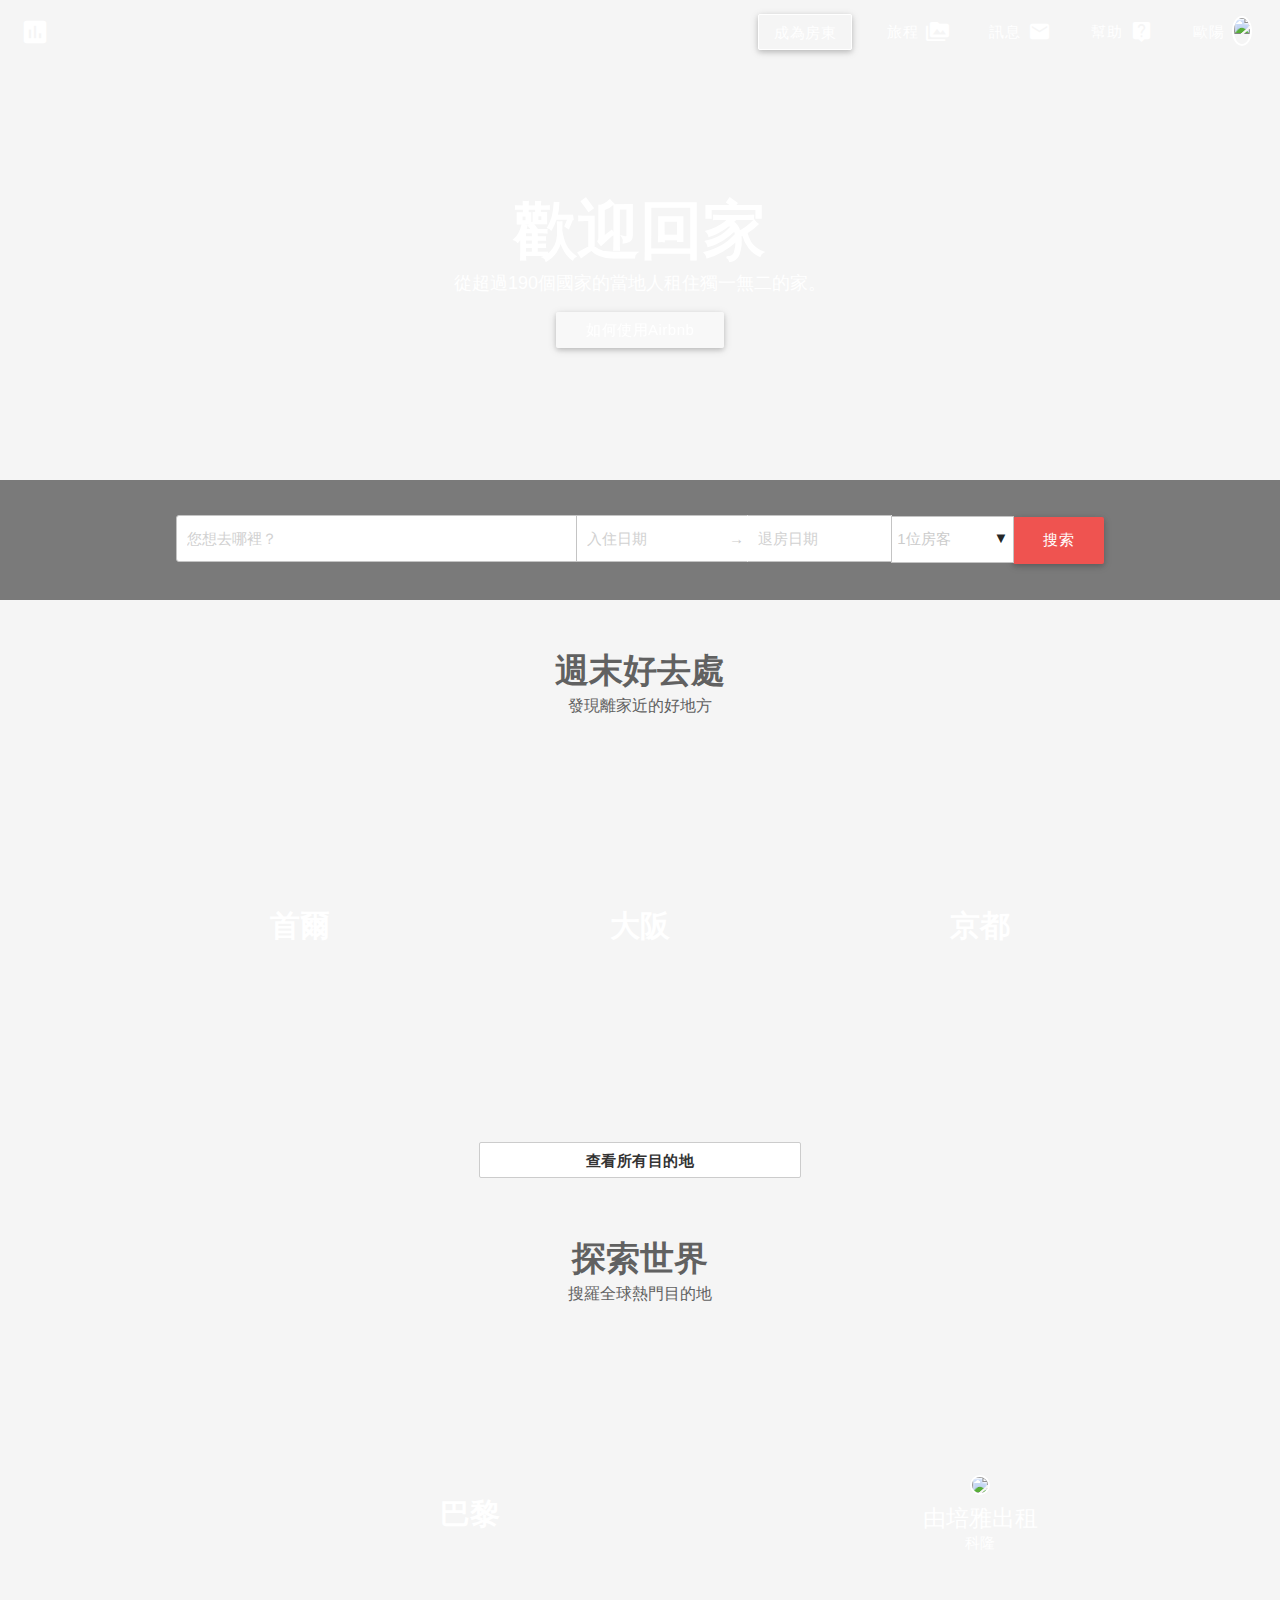
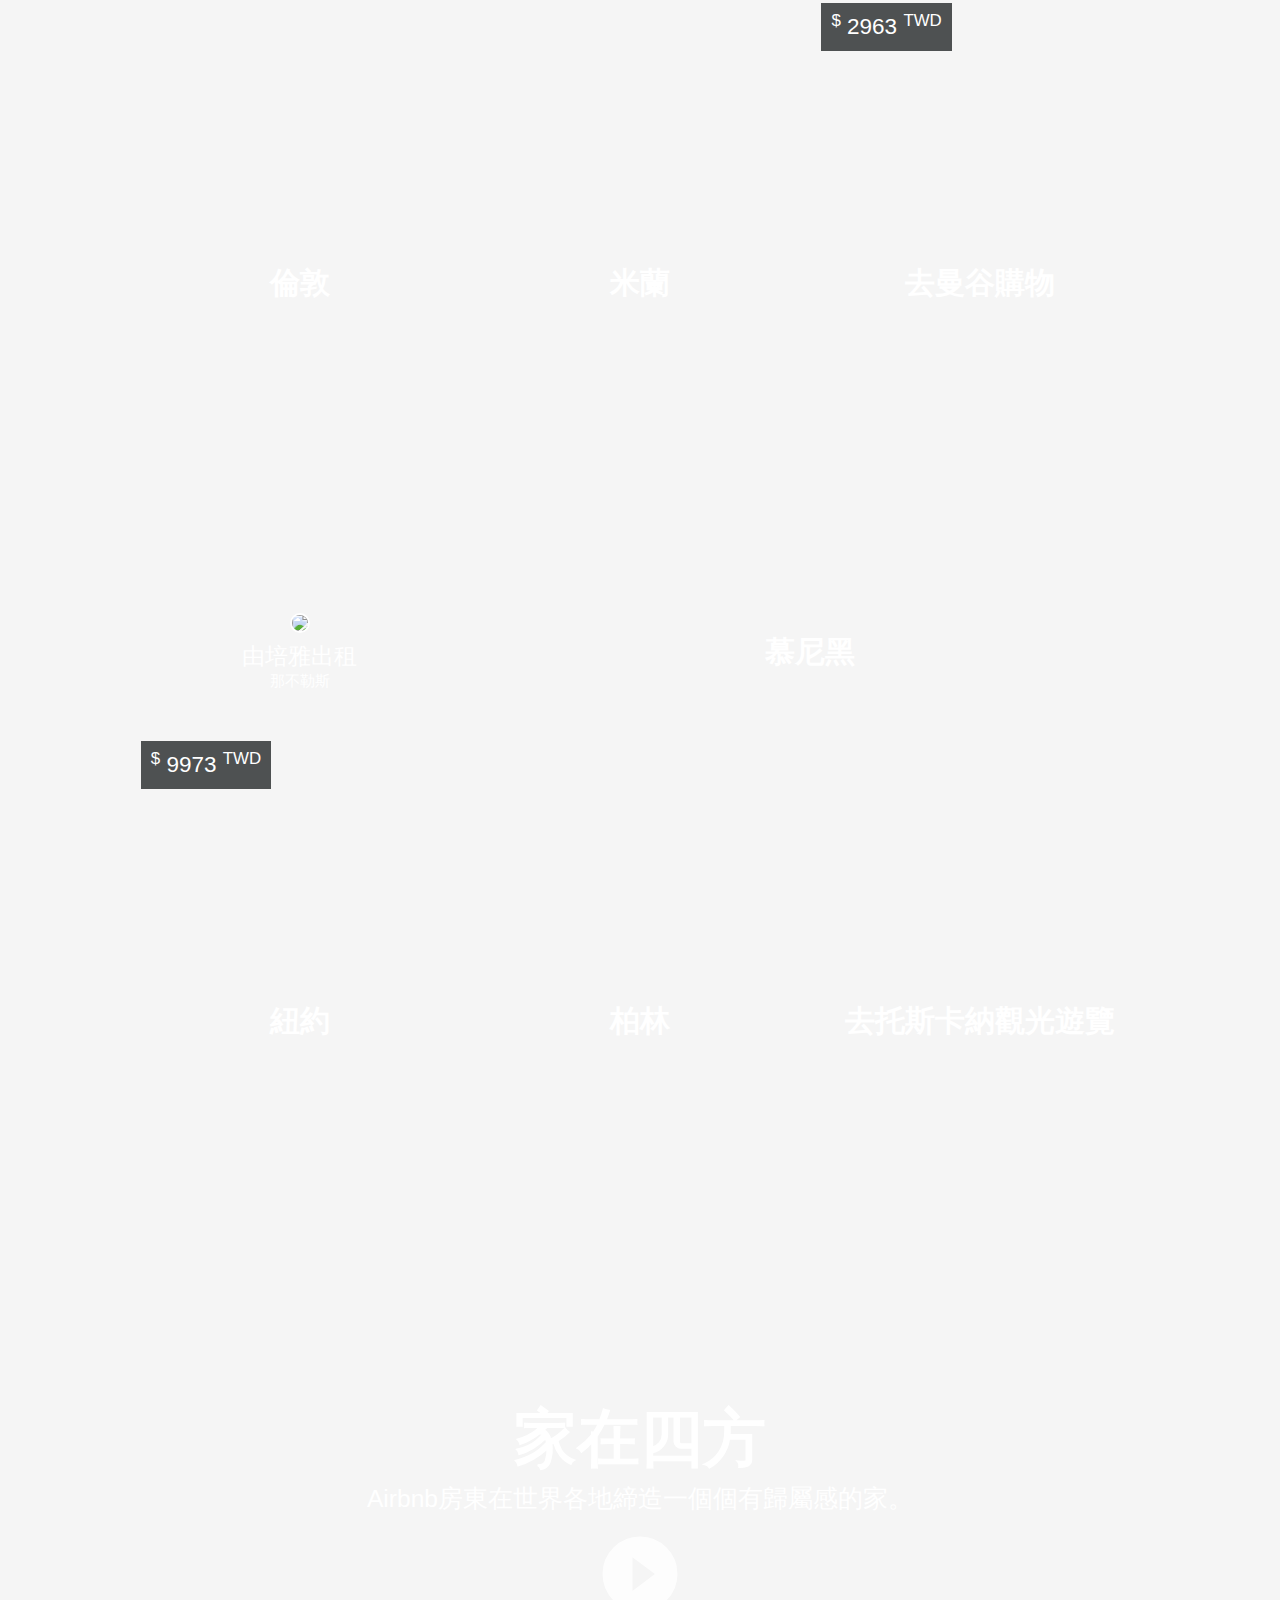
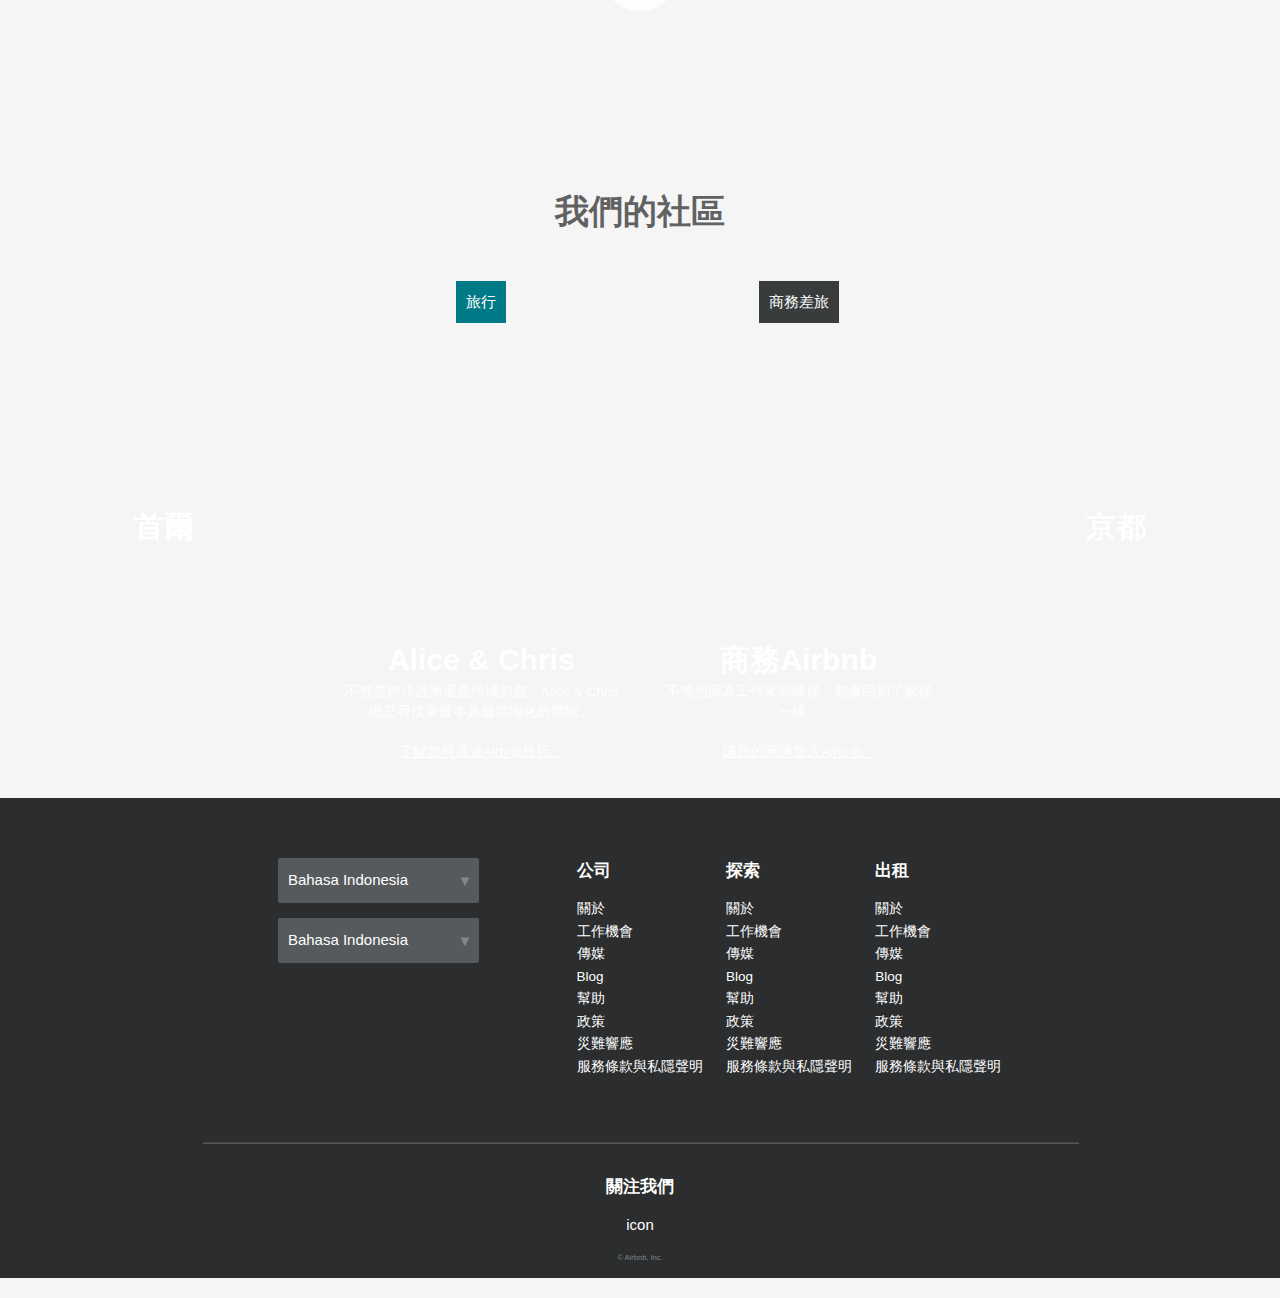
==== practice/index.html @ 6e2ffe18 "put files" ====
<!DOCTYPE html>
  <html>
    <head>
      <!--Import Google Icon Font-->
      <link href="http://fonts.googleapis.com/icon?family=Material+Icons" rel="stylesheet">
      <!--Import materialize.css-->
      <link type="text/css" rel="stylesheet" href="css/materialize.min.css"  media="screen,projection"/>
      <link type="text/css" rel="stylesheet" href="css/maystyle.css"  media="screen,projection"/>

      <!--Let browser know website is optimized for mobile-->
      <meta name="viewport" content="width=device-width, initial-scale=1.0"/>
    </head>

    <body>
      <!--Import jQuery before materialize.js-->
      <script type="text/javascript" src="https://code.jquery.com/jquery-2.1.1.min.js"></script>
      <script type="text/javascript" src="js/materialize.min.js"></script>

      <!--main area-->
      <div style="height: 600px; overflow: hidden;position:relative">
        <div style="width: 100%; position: absolute; top:0px; z-index: -1; overflow:hidden;">
          <video autoplay="autoplay" loop="loop" style="z-index: -1; height: 100%;"><source src="https://a0.muscache.com/airbnb/static/SanFrancisco-P1-1.mp4" type="video/mp4"></video>
        </div>

        <!--header-->
        <nav class="z-depth-0" style="background-color: transparent;">
          <div class="nav-wrapper">
            <!-- <a href="#" class="brand-logo"><i class="medium material-icons">insert_chart</i></a> -->
            <a href="#" class="brand-logo" style="left: 20px;"><i class="material-icons">insert_chart</i></a>
            <ul id="nav-mobile" class="right hide-on-med-and-down">
              <!-- <li><a class="btn" style="background-color: transparent; border: 1px; border-style: solid; padding: 0px 15px;">成為房東</a></li> -->
              <li><a class="btn navtranbtn">成為房東</a></li>
              <!-- <li><a class="btn" style="background-color: transparent;box-shadow: none; padding: 0px 5px; margin: 0px 5px;"><i class="material-icons right" style="font-size: 1.5rem; line-height: inherit; margin-left: 8px;">perm_media</i>旅程</a></li> -->
              <li><a class="btn navbtn"><i class="material-icons right iclass">perm_media</i>旅程</a></li>
              <li><a class="btn navbtn"><i class="material-icons right iclass">email</i>訊息</a></li>
              <li><a class="btn navbtn"><i class="material-icons right iclass">live_help</i>幫助</a></li>
              <li><a class="btn navbtn"><img class="right circle responsive-img" style="height:30px; margin: 2px 8px; border:2px solid #fff;" src="https://scontent-tpe1-1.xx.fbcdn.net/hprofile-xfp1/v/t1.0-1/p50x50/12510361_10208275653839660_6943780731868350069_n.jpg?oh=742434adcc610801d667b6163f7fa196&oe=57BDEA77">歐陽</a></li>

             <!--  <li><a class="btn" style="background-color: transparent;box-shadow: none; padding: 0px 5px; margin: 0px 5px;"><i class="material-icons right" style="font-size: 1.5rem; line-height: inherit; margin-left: 8px;">email</i>訊息</a></li>

              <li><a class="btn" style="background-color: transparent;box-shadow: none; padding: 0px 5px; margin: 0px 5px;"><i class="material-icons right" style="font-size: 1.5rem; line-height: inherit; margin-left: 8px;">live_help</i>幫助</a></li>

              <li><a class="btn" style="background-color: transparent;box-shadow: none; padding: 0px 5px; margin: 0px 10px;"><i class="material-icons right" style="font-size: 1.5rem; line-height: inherit; margin-left: 8px;">perm_media</i>培雅</a></li> -->

            </ul>
          </div>
        </nav>

        <div style="margin: 132px 0px;">
          <div class="white-text center-align">
              <div><h1 style="font-weight: bolder;">歡迎回家</h1></div>
              <div style="margin: -20px 0 0 0;"><span style="font-size: 1.2rem;">從超過190個國家的當地人租住獨一無二的家。</span></div>
              <div style="margin-top: 15px;"><a class="waves-effect waves-light btn actionbtn" style="text-transform: none;">如何使用Airbnb</a></div>
          </div>
        </div>

        <div style="background:rgba(0,0,0,0.5);">
          <div class="center-align" style="padding: 35px 80px;">
            <input type="text" placeholder="您想去哪裡？" style="display: inline; width: 380px; background-color: #fff; padding: 0px 10px; border-top-left-radius: 3px; border-bottom-left-radius: 3px; border: 1px solid #c4c4c4; margin: 0px;"></input>

            <input type="text" placeholder="入住日期" style="display: inline; width: 123px; background-color: #fff; margin: 0px 0px 0px -6px; border: 1px solid #c4c4c4; padding: 0px 10px;"></input>
            <div class="roomdate" style="display: inline-block;background-color: #fff; margin: 0px -6px; border-top: 1px solid #c4c4c4; border-bottom: 1px solid #c4c4c4; padding: 0px 10px;"></div>
            <input type="text" placeholder="退房日期" style="display: inline; width: 123px; background-color: #fff;margin: 0px 0px 0px -5px; border: 1px solid ; border-color: #c4c4c4 #fff; padding: 0px 10px;"></input>

            <!-- <label>Browser Select</label> -->
            <div class="selectbefore">
              <select class="selectstyle" style="display: inline-block; margin: 0px 0px 0px -5px; color: #ccc; width: 123px;">
                <option value="1" disabled selected>1位房客</option>
                <option value="2">2位房客</option>
                <option value="3">3位房客</option>
              </select>
            </div>
            <a class="btn red lighten-1" style="height: 47px; line-height: 46px; margin: 0px 0px 1px -5px;">搜索</a>

          </div>
        </div>
      </div>
      


      <div class="container" style="width: 78%;">
        <!-- Page Content goes here -->

        <div class="row" style="margin: 35px 0;">

          <div class="col s12 center-align grey-text text-darken-2"><h4 style="font-weight: bolder; margin-bottom: 0.3rem;">週末好去處</h4></div>
          <div class="col s12 center-align grey-text text-darken-2" style="font-size: 16px;">發現離家近的好地方</div>

        </div>

        <div class="row">
          <div class="col s4">
            <!-- Promo Content 1 goes here -->
            <a href="#">
              <div class="valign-wrapper" style="background-image: url('https://a0.muscache.com/ic/discover/377?interpolation=lanczos-none&output-format=jpg&output-quality=70&v=33b4f2&downsize=675px:675px'); background-size: cover;background-position: center;  height: 344px;">
                  <span class="valign center-align" style="width: 100%; color: #fff; font-size: 2rem; font-weight: bolder;">首爾</span>
              </div>
            </a>
          </div>

          <div class="col s4">
            <!-- Promo Content 2 goes here -->
            <a href="#">
              <div class="valign-wrapper" style="background-image: url('https://a1.muscache.com/ic/discover/4328?interpolation=lanczos-none&output-format=jpg&output-quality=70&v=7c7ee0&downsize=675px:675px'); background-size: cover;background-position: center;  height: 344px;">
                  <span class="valign center-align" style="width: 100%; color: #fff; font-size: 2rem; font-weight: bolder;">大阪</span>
              </div>
            </a>
          </div>

          <div class="col s4">
            <!-- Promo Content 3 goes here -->
            <a href="#">
              <div class="valign-wrapper" style="background-image: url('https://a0.muscache.com/ic/discover/3962?interpolation=lanczos-none&output-format=jpg&output-quality=70&v=664a8e&downsize=675px:675px'); background-size: cover;background-position: center;  height: 344px;">
                  <span class="valign center-align" style="width: 100%; color: #fff; font-size: 2rem; font-weight: bolder;">京都</span>
              </div>
            </a>
          </div>
        </div>

        <div class="row" style="margin: 45px 0;">
          <div class="col s12 center-align">
            <a class="btn" style="background-color: #fff; border: 1px solid #ccc;
            color: #333; font-weight: bold; box-shadow: none; width: 33%;">查看所有目的地</a>
          </div>
        </div>

        <div class="row" style="margin: 35px 0;">
          <div class="col s12 center-align grey-text text-darken-2"><h4 style="font-weight: bolder; margin-bottom: 0.3rem;">探索世界</h4></div>
          <div class="col s12 center-align grey-text text-darken-2" style="font-size: 16px;">搜羅全球熱門目的地</div>
        </div>

        <div class="row">

          <div class="col s8">
            <a href="#">
              <div class="valign-wrapper" style="background-image: url('https://a0.muscache.com/ic/discover/397?interpolation=lanczos-none&output-format=jpg&output-quality=70&v=33b4f2&downsize=655px:326px'); background-size: cover;background-position: center;  height: 344px;">
                  <span class="valign center-align" style="width: 100%; color: #fff; font-size: 2rem; font-weight: bolder;">巴黎</span>
              </div>
            </a>
          </div>

          <div class="col s4" style="position: relative;">
            <a href="#">
              <div class="valign-wrapper" style="background-image: url('https://a2.muscache.com/im/pictures/45344186/0c74c9b7_original.jpg?aki_policy=x_medium'); background-size: cover;background-position: center; height: 344px;">
                <div class="valign center-align" style="width: 100%;">
                  <div style="display: block;">
                    <img class="circle responsive-img" style="height:55px; border:2px solid #fff;" src="https://scontent-tpe1-1.xx.fbcdn.net/hprofile-xal1/v/t1.0-1/p100x100/1009913_1105522066126681_7200599619779644690_n.jpg?oh=382193d141c26fd03b210198ed80c197&oe=5784818E">
                  </div>
                  <div><span style="color: #fff; font-size: 1.5rem;">由培雅出租</span></div>
                  <div style="color: #fff; margin: -3px;">科隆</div>
                </div>
              </div>

              <div class="left" style="position: absolute;bottom: 10%;color: #fff; background-color: rgba(60,63,64,0.9); padding: 7px 10px; font-size: 1.5rem;">
                <sup>$</sup>
                <span>2963</span>
                <sup>TWD</sup>
              </div>
            </a>
          </div>

        </div>

        <div class="row" style="margin-top: 25px;">
          <div class="col s4">
            <!-- Promo Content 1 goes here -->
            <a href="#">
              <div class="valign-wrapper" style="background-image: url('https://a0.muscache.com/ic/discover/41?interpolation=lanczos-none&output-format=jpg&output-quality=70&v=33b4f2&downsize=326px:326px'); background-size: cover;background-position: center; height: 344px;">
                  <span class="valign center-align" style="width: 100%; color: #fff; font-size: 2rem; font-weight: bolder;">倫敦</span>
              </div>
            </a>
          </div>

          <div class="col s4">
            <!-- Promo Content 2 goes here -->
            <a href="#">
              <div class="valign-wrapper" style="background-image: url('https://a0.muscache.com/ic/discover/57?interpolation=lanczos-none&output-format=jpg&output-quality=70&v=33b4f2&downsize=326px:326px'); background-size: cover;background-position: center; height: 344px;">
                  <span class="valign center-align" style="width: 100%; color: #fff; font-size: 2rem; font-weight: bolder;">米蘭</span>
              </div>
            </a>
          </div>

          <div class="col s4">
            <!-- Promo Content 3 goes here -->
            <a href="#">
              <div class="valign-wrapper" style="background-image: url('https://a0.muscache.com/ic/pictures/discovery/attribute_photos/shopping_1x1.jpg?interpolation=lanczos-none&output-format=jpg&output-quality=70&size=large_cover&downsize=326px:326px&v=6'); background-size: cover;background-position: center; height: 344px;">
                  <span class="valign center-align" style="width: 100%; color: #fff; font-size: 2rem; font-weight: bolder;">去曼谷購物</span>
              </div>
            </a>
          </div>
        </div>

        <div class="row" style="margin-top: 25px;">

          <div class="col s4" style="position: relative;">
            <a href="#">
              <div class="valign-wrapper" style="background-image: url('https://a1.muscache.com/im/pictures/32768056/94679924_original.jpg?aki_policy=x_medium'); background-size: cover;background-position: center; height: 344px;">
                <div class="valign center-align" style="width: 100%;">
                  <div style="display: block;">
                    <img class="circle responsive-img" style="height:55px; border:2px solid #fff;" src="https://scontent-tpe1-1.xx.fbcdn.net/hprofile-xal1/v/t1.0-1/p100x100/1009913_1105522066126681_7200599619779644690_n.jpg?oh=382193d141c26fd03b210198ed80c197&oe=5784818E">
                  </div>
                  <div><span style="color: #fff; font-size: 1.5rem;">由培雅出租</span></div>
                  <div style="color: #fff; margin: -3px;">那不勒斯</div>
                </div>
              </div>

              <div class="left" style="position: absolute;bottom: 10%;color: #fff; background-color: rgba(60,63,64,0.9); padding: 7px 10px; font-size: 1.5rem;">
                <sup>$</sup>
                <span>9973</span>
                <sup>TWD</sup>
              </div>
            </a>
          </div>

          <div class="col s8">
            <a href="#">
              <div class="valign-wrapper" style="background-image: url('https://a0.muscache.com/ic/discover/55?interpolation=lanczos-none&output-format=jpg&output-quality=70&v=33b4f2&downsize=655px:326px'); background-size: cover;background-position: center;  height: 344px;">
                  <span class="valign center-align" style="width: 100%; color: #fff; font-size: 2rem; font-weight: bolder;">慕尼黑</span>
              </div>
            </a>
          </div>

        </div>

         <div class="row" style="margin-top: 25px;">
          <div class="col s4">
            <!-- Promo Content 1 goes here -->
            <a href="#">
              <div class="valign-wrapper" style="background-image: url('https://a0.muscache.com/ic/discover/41?interpolation=lanczos-none&output-format=jpg&output-quality=70&v=33b4f2&downsize=326px:326px'); background-size: cover;background-position: center; height: 344px;">
                  <span class="valign center-align" style="width: 100%; color: #fff; font-size: 2rem; font-weight: bolder;">紐約</span>
              </div>
            </a>
          </div>

          <div class="col s4">
            <!-- Promo Content 2 goes here -->
            <a href="#">
              <div class="valign-wrapper" style="background-image: url('https://a0.muscache.com/ic/discover/57?interpolation=lanczos-none&output-format=jpg&output-quality=70&v=33b4f2&downsize=326px:326px'); background-size: cover;background-position: center; height: 344px;">
                  <span class="valign center-align" style="width: 100%; color: #fff; font-size: 2rem; font-weight: bolder;">柏林</span>
              </div>
            </a>
          </div>

          <div class="col s4">
            <!-- Promo Content 3 goes here -->
            <a href="#">
              <div class="valign-wrapper" style="background-image: url('https://a0.muscache.com/ic/pictures/discovery/attribute_photos/shopping_1x1.jpg?interpolation=lanczos-none&output-format=jpg&output-quality=70&size=large_cover&downsize=326px:326px&v=6'); background-size: cover;background-position: center; height: 344px;">
                  <span class="valign center-align" style="width: 100%; color: #fff; font-size: 2rem; font-weight: bolder;">去托斯卡納觀⁠光⁠遊⁠覽</span>
              </div>
            </a>
          </div>
        </div>
      </div>

      <div class="row" style="margin-top: 60px;">
        <div class="col s12" style="background-image: url('https://a1.muscache.com/airbnb/static/homepages/belong-vid-9388056fc94bfd956cb956e5c983eac7.jpg'); background-size: cover;background-position: center;">
          <div>
            <div class="white-text center-align" style="padding: 120px 0;">
              <div><h1 style="font-weight: bolder;">家在四方</h1></div>
              <div><h5 style="line-height: 1px">Airbnb房東在世界各地締造一個個有歸屬感的家。</h5></div>
              <div style="margin-top: 30px;"><a href="#" style="color: rgba(100%, 1000%, 100%, 0.8);"><i class="material-icons large">play_circle_filled</i></a></div>
          </div>

          </div>
        </div>
      </div>

      <div class="row" style="margin: 30px 5px 25px 5px; ">
        <div class="col s12 center-align grey-text text-darken-2"><h4 style="font-weight: bolder; margin-bottom: 50px;">我們的社區</h4></div>

        <div class="col s3">
            <!-- Promo Content 1 goes here -->
            <a href="#">
              <div class="valign-wrapper" style="background-image: url('https://a0.muscache.com/ic/discover/377?interpolation=lanczos-none&output-format=jpg&output-quality=70&v=33b4f2&downsize=675px:675px'); background-size: cover;background-position: center;  height: 492px;">
                  <span class="valign center-align" style="width: 100%; color: #fff; font-size: 2rem; font-weight: bolder;">首爾</span>
              </div>
            </a>
          </div>

          <div class="col s3">
            <!-- Promo Content 2 goes here -->
            <a href="#">
              <div style="background-image: url('https://a1.muscache.com/airbnb/static/homepages/traveling-c539b85ba9aad5ff9179b0b29d2bbee0.jpg'); background-size: cover;background-position: center;  height: 492px; position: relative;">
                <div class="center-align">
                  <div style="display: inline-block; background-color: #007a87; color: #fff; padding: 10px;">旅行</div>
                </div>
                <div style="vertical-align: bottom; position: absolute; bottom: 0px; width: 100%; padding: 10px;">
                  <span class="center-align" style=" color: #fff; font-size: 2rem; display: block; font-weight: bold;">Alice & Chris</span>
                  <span class="center-align" style=" color: #fff; display: block; font-size: 0.9rem;">不管是跨洋過海還是跨城郊遊，Alice & Chris總是尋找著最本真最當地化的體驗。
                  <br>
                  <br>
                  <u>了解如何通過Airbnb旅行。 </u></span>
                </div>
              </div>
            </a>
          </div>

          <div class="col s3">
            <!-- Promo Content 3 goes here -->
            <a href="#">
               <div style="background-image: url('https://a1.muscache.com/airbnb/static/homepages/business-56c80d9222a2e084253f33e893f8bd32.jpg'); background-size: cover;background-position: center;  height: 492px; position: relative;">
                <div class="center-align">
                  <div style="display: inline-block; background-color: #393c3d; color: #fff; padding: 10px;">商務差旅</div>
                </div>
                <div style="vertical-align: bottom; position: absolute; bottom: 0px; width: 100%; padding: 10px;">
                  <span class="center-align" style=" color: #fff; font-size: 2rem; display: block; font-weight: bold;">商務Airbnb</span>
                  <span class="center-align" style=" color: #fff; display: block; font-size: 0.9rem;">不管您因為工作來到哪裡，都像回到了家裡一樣。
                  <br>
                  <br>
                  <u>讓您的團隊加入Airbnb。 </u></span>
                </div>
              </div>

            </a>
          </div>

          <div class="col s3">
            <!-- Promo Content 4 goes here -->
            <a href="#">
              <div class="valign-wrapper" style="background-image: url('https://a0.muscache.com/ic/discover/3962?interpolation=lanczos-none&output-format=jpg&output-quality=70&v=664a8e&downsize=675px:675px'); background-size: cover;background-position: center;  height: 492px;">
                  <span class="valign center-align" style="width: 100%; color: #fff; font-size: 2rem; font-weight: bolder;">京都</span>
              </div>
            </a>
          </div>
      </div>

      <div class="footer">
        <div class="container row">

          <div>
            <div class="col s3 offset-s1">
              <div class="row-space drop-arrow">
                <select class="drop-down-menu">
                  <option value="id" disabled selected>Bahasa Indonesia</option>
                  <option value="id">Bahasa Indonesia</option>
                  <option value="id">Bahasa Indonesia</option>
                </select>
              </div>
              
              <div class="drop-arrow">
                <select class="drop-down-menu">
                  <option value="id" disabled selected>Bahasa Indonesia</option>
                  <option value="id">Bahasa Indonesia</option>
                  <option value="id">Bahasa Indonesia</option>
                </select>
              </div>
            </div>

            <div class="col s2 offset-s1">
              <div class="footer-title row-space">
                公司
              </div>
              <div class="footer-content">
                <ul>
                  <li><a href="#" class="footer-link-style">關於</a></li>
                  <li><a href="#" class="footer-link-style">工作機會</a></li>
                  <li><a href="#" class="footer-link-style">傳媒</a></li>
                  <li><a href="#" class="footer-link-style">Blog</a></li>
                  <li><a href="#" class="footer-link-style">幫助</a></li>
                  <li><a href="#" class="footer-link-style">政策</a></li>
                  <li><a href="#" class="footer-link-style">災難響應</a></li>
                  <li><a href="#" class="footer-link-style">服務條款與私隱聲明</a></li>
                </ul>
              </div>
            </div>

            <div class="col s2">
              <div class="footer-title row-space">
                探索
              </div>
              <div class="footer-content">
                <ul>
                  <li><a href="#" class="footer-link-style">關於</a></li>
                  <li><a href="#" class="footer-link-style">工作機會</a></li>
                  <li><a href="#" class="footer-link-style">傳媒</a></li>
                  <li><a href="#" class="footer-link-style">Blog</a></li>
                  <li><a href="#" class="footer-link-style">幫助</a></li>
                  <li><a href="#" class="footer-link-style">政策</a></li>
                  <li><a href="#" class="footer-link-style">災難響應</a></li>
                  <li><a href="#" class="footer-link-style">服務條款與私隱聲明</a></li>
                </ul>
              </div>
            </div>

            <div class="col s2">
              <div class="footer-title row-space">
                出租
              </div>
              <div class="footer-content">
                <ul>
                  <li><a href="#" class="footer-link-style">關於</a></li>
                  <li><a href="#" class="footer-link-style">工作機會</a></li>
                  <li><a href="#" class="footer-link-style">傳媒</a></li>
                  <li><a href="#" class="footer-link-style">Blog</a></li>
                  <li><a href="#" class="footer-link-style">幫助</a></li>
                  <li><a href="#" class="footer-link-style">政策</a></li>
                  <li><a href="#" class="footer-link-style">災難響應</a></li>
                  <li><a href="#" class="footer-link-style">服務條款與私隱聲明</a></li>
                </ul>
              </div>
            </div>
          </div>

          <div class="col s12">
            <hr class="line">
          </div>

          <div>
            <div class="col s12 center-align footer-title row-space">
              關注我們
            </div>
            <div class="col s12 center-align row-space">
              icon
            </div>
            <div class="col s12 center-align copyright row-space">
              © Airbnb, Inc.
            </div>
          </div>
        </div>
      </div>
      

    </body>
  </html>
---- practice/css/maystyle.css ----
body {
	background-color: #f5f5f5;
	font-family: "Hiragino Sans GB","华文细黑","STHeiti","微软雅黑","Microsoft YaHei",SimHei,"Helvetica Neue",Helvetica,Arial,sans-serif !important;
}


/* nav */

.navtranbtn{
	background-color: transparent; border: 1px; border-style: solid; padding: 0px 15px;
}

.navtranbtn:hover{
	background-color: transparent;
	// box-shadow: none;
}

.navbtn{
	background-color: transparent;box-shadow: none; padding: 0px 5px; margin: 0px 6px;
}

.navbtn .iclass{
	font-size: 1.5rem; line-height: inherit; margin-left: 8px;
}

.navbtn:hover{
	background-color: transparent;
	box-shadow:none;
}



/* main */

.actionbtn{
	background: rgba(255, 255, 255, 0.3)
}

.actionbtn:hover{
	background: rgba(0, 0, 0, 0.3)
}

.roomdate::before{
	// font-size: 3rem;
	// line-height: 3rem;
    font-size: 1rem;
	line-height: 3rem;
	content:"→";
	color: #ccc;
}

.inputstyle{
	display: inline-block; background-color: #fff; padding: 0px 10px; border: 1px solid #c4c4c4;
}

.selectstyle{
	background-color: #fff;
	//width: 10%;
	//padding: 0px 10px; border: 1px solid #c4c4c4;
	height: 47px;
	border-radius: 0px;
	-webkit-appearance: none;
}

.selectbefore{
	position: relative;
	display: inline;
}

.selectbefore::before{
	// font-size: 3rem;
	// line-height: 3rem;
	position: absolute;
    font-size: 1rem;
	line-height: 3rem;
	content: "▼";
	//top: 5px;
	right: 10px;
}


/* footer */
.footer{
	background-image: url('https://a0.muscache.com/airbnb/static/footer/background-317dd7c2cb678ddbdb0a983d511cb9a0.png');
	background-color: #2b2d2e;
	padding-top: 60px;
	color: #fff;
}

.drop-down-menu{
	-webkit-appearance: none;
	display: inline-block;
	background-color: #565a5c;
	color: #fff;
	border: 0px;
	padding: 10px;
}

.drop-arrow{
	position: relative;
}

.drop-arrow::before{
	position: absolute;
	font-size: 1rem;
	line-height: 3rem;
	content: "▼";
	vertical-align: bottom;
	right: 0px;
	padding-right: 7px;
	color: #82888a;
}

.row-space{
	margin-bottom: 15px;
}

.footer-title{
	font-weight: bolder;
	font-size: 1.1rem;
}

.footer-content{
	color: #fff;
}

.footer-link-style{
	color: #fff;
	font-size: 0.9rem;
}

.line{
	border-color: rgba(255,255,255,0.2);
	margin: 50px 0px 30px 0px;
	width: 100%;
}

.copyright{
	color: #82888a;
	font-size: 0.5rem;
}
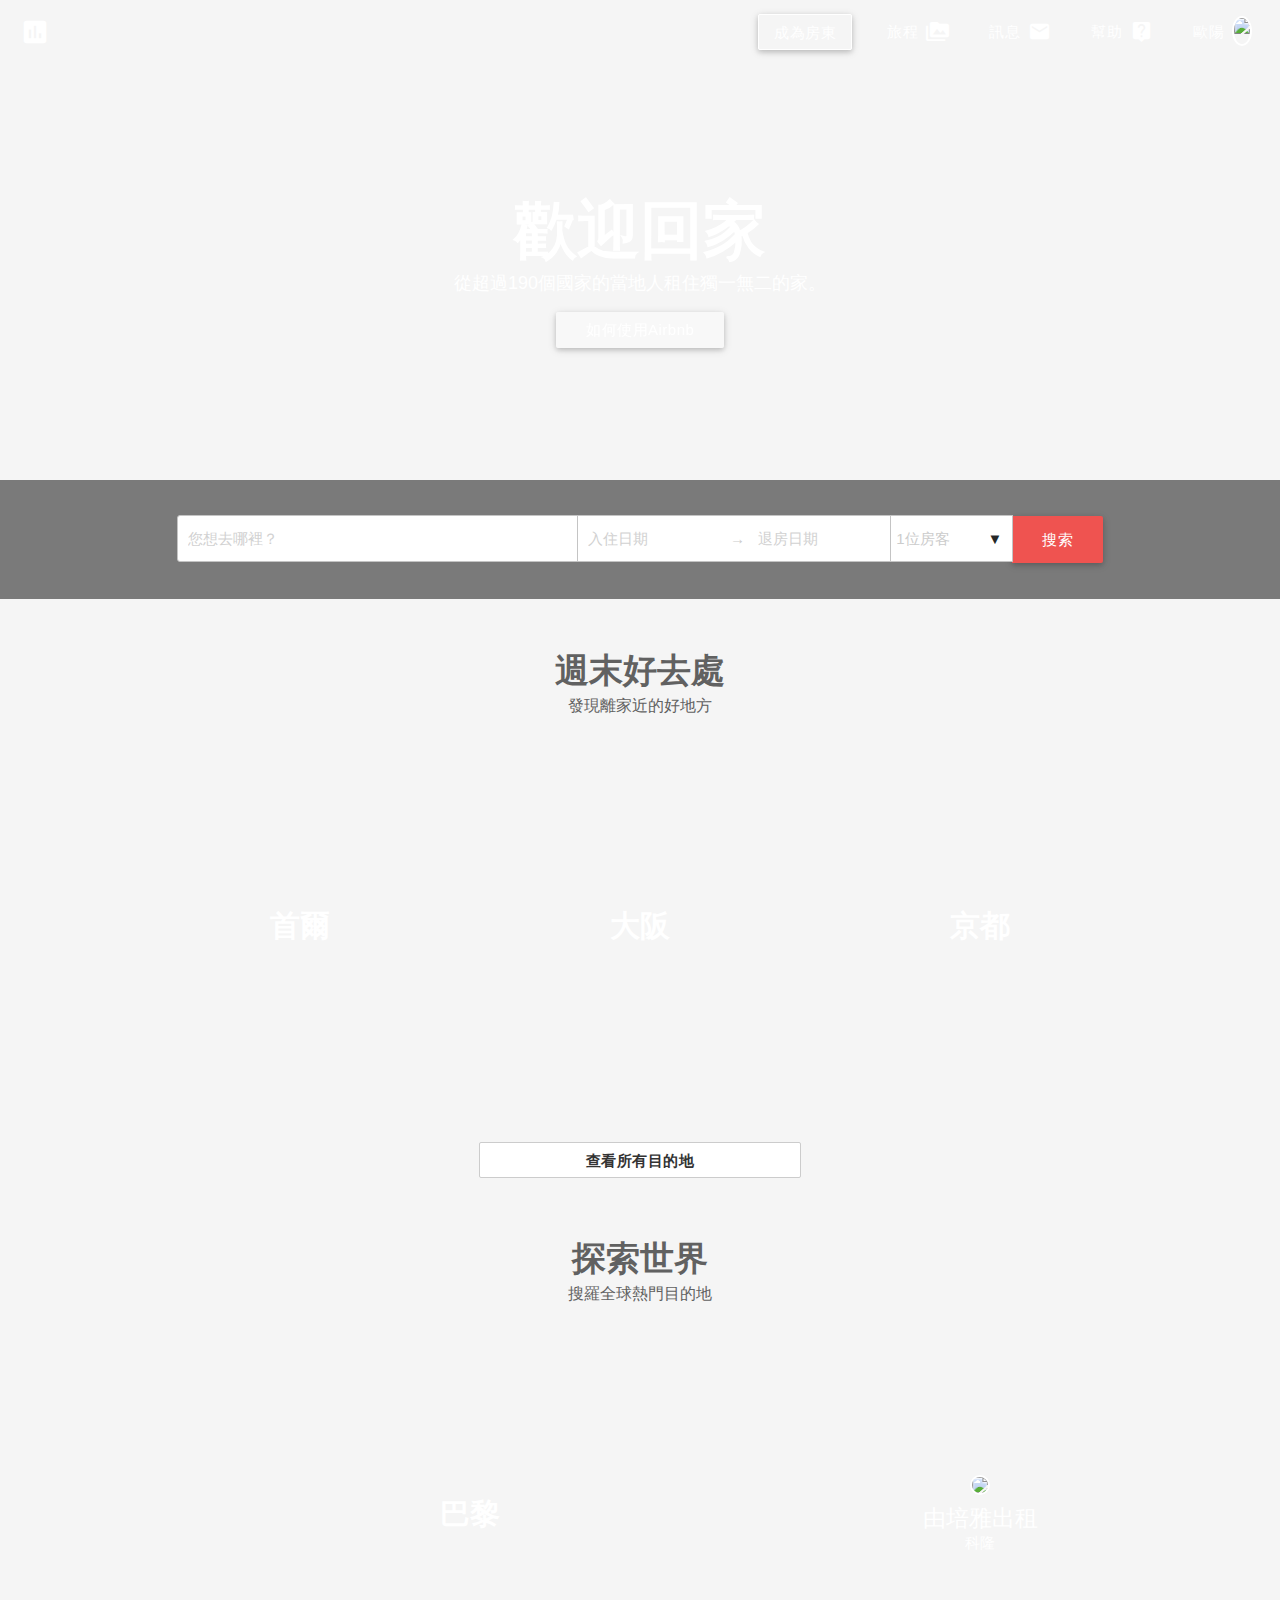
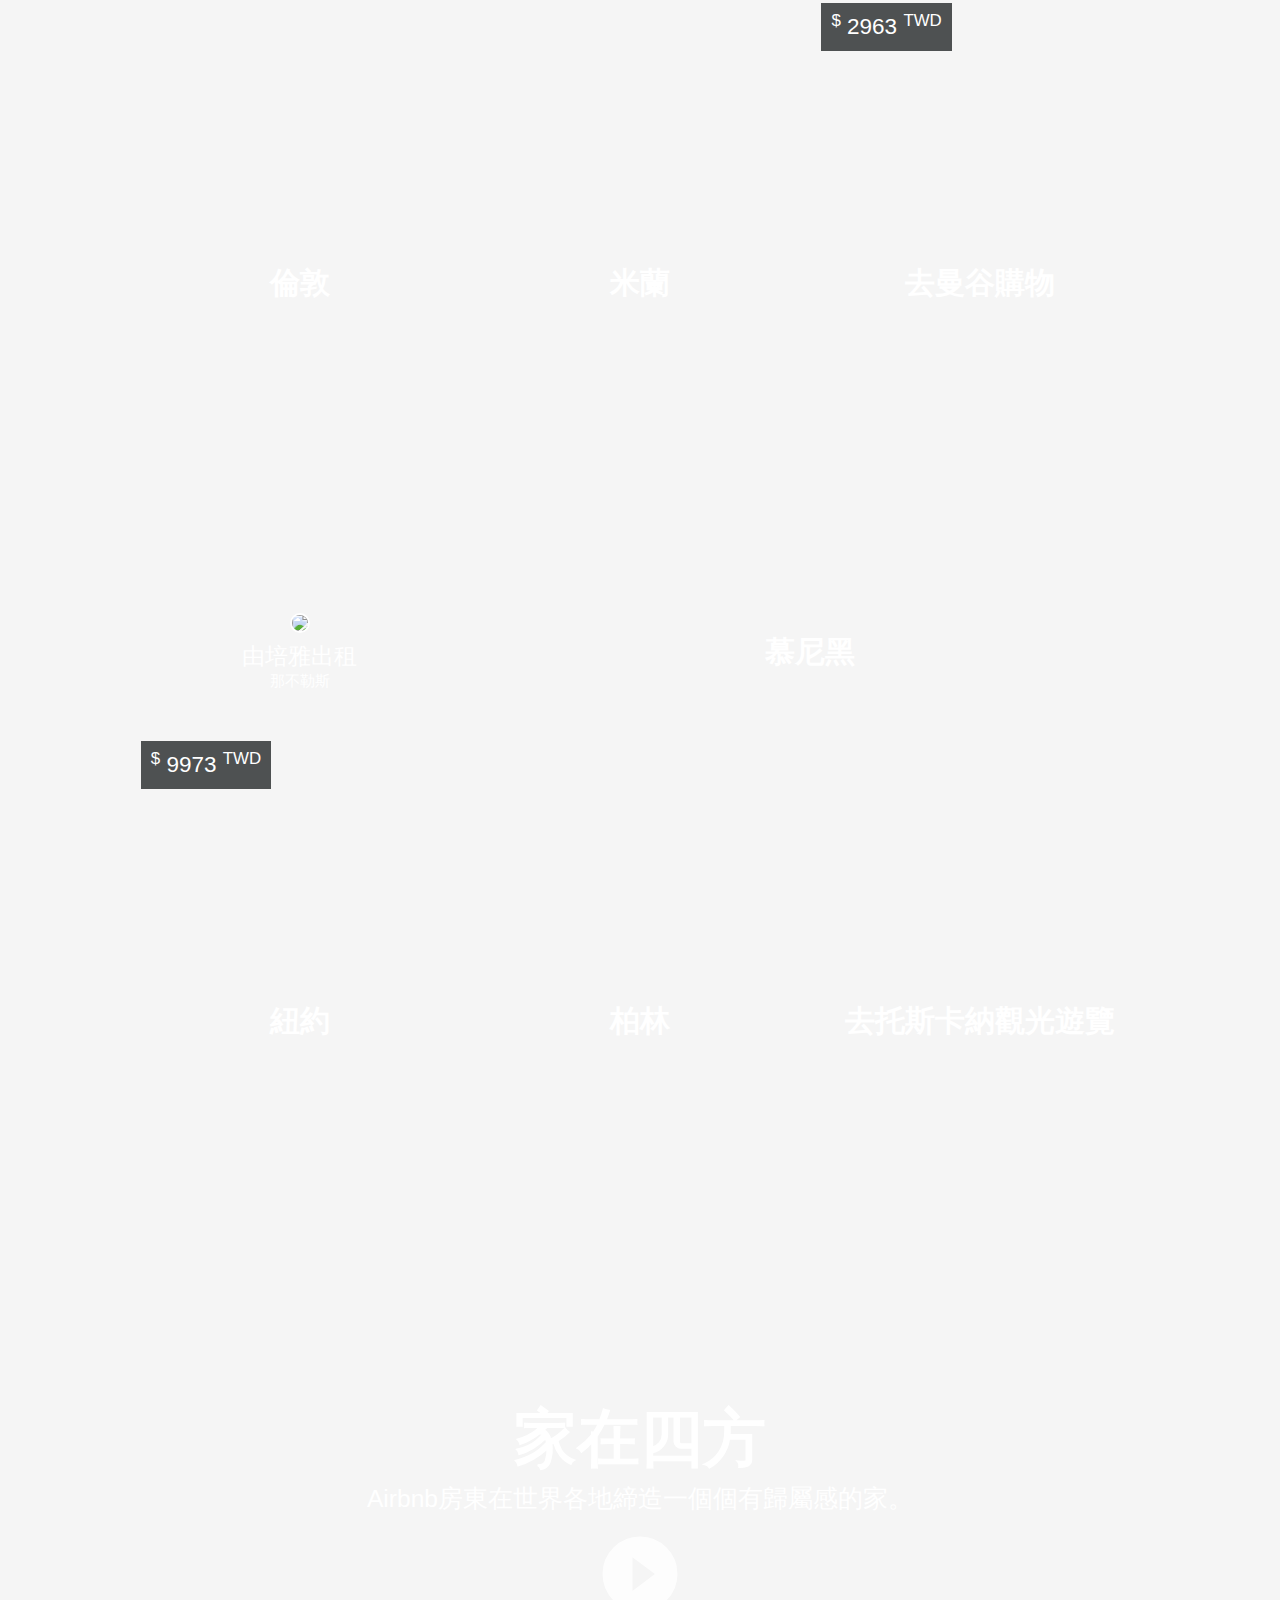
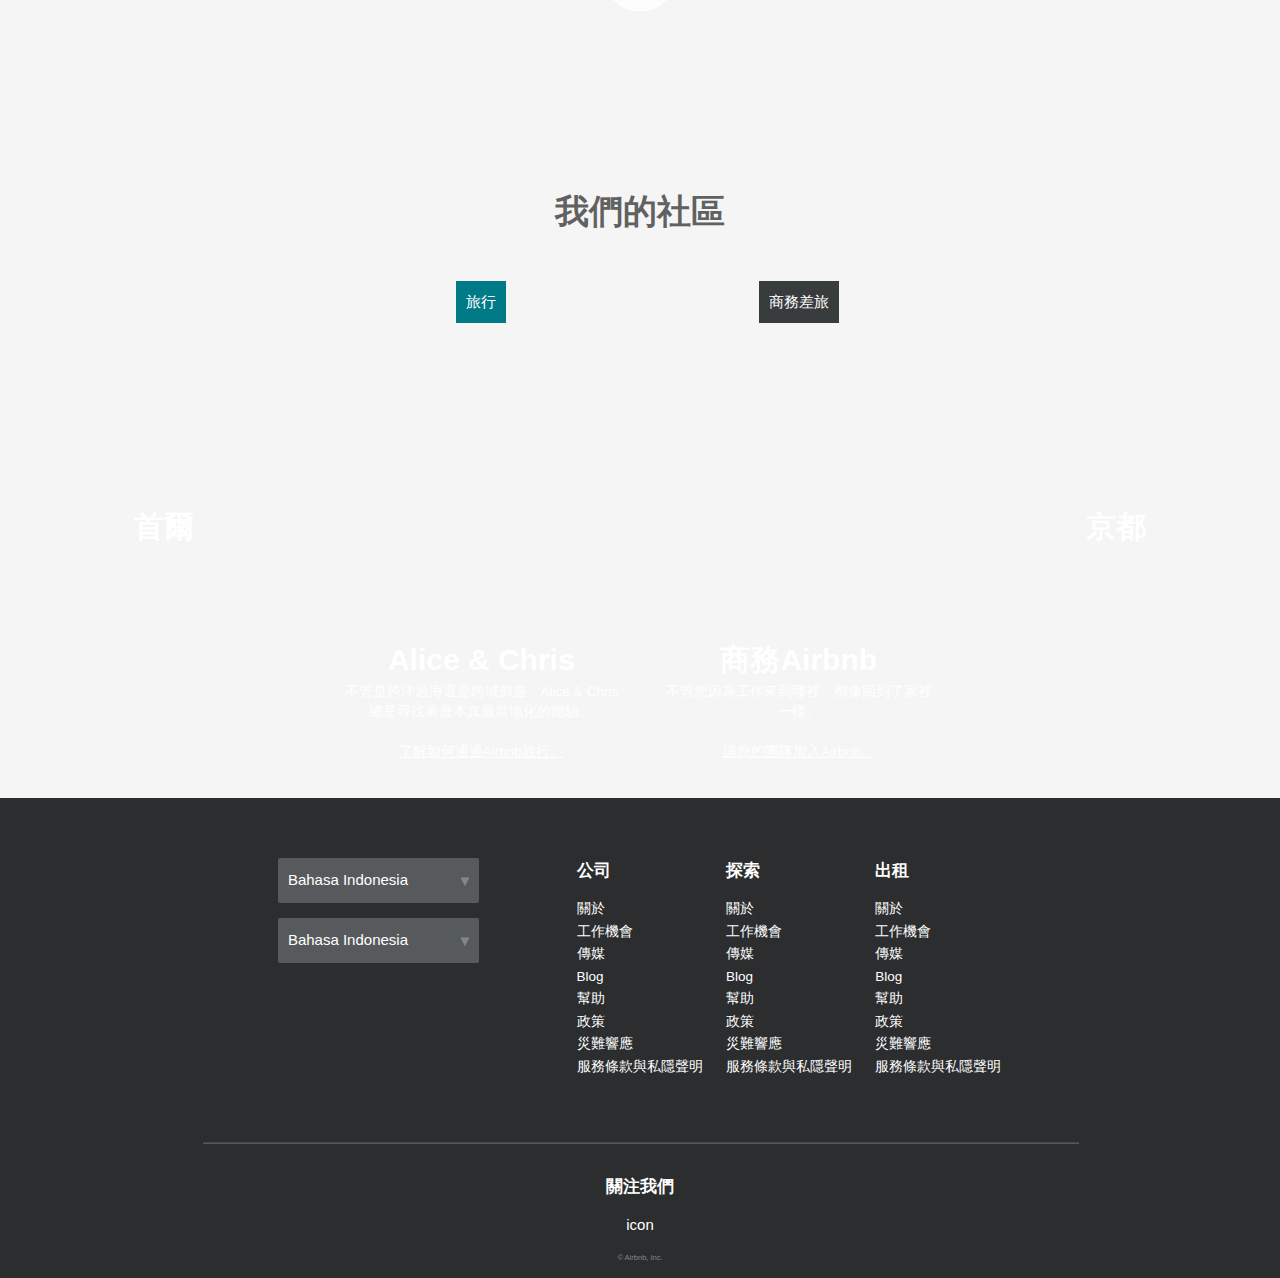
==== commit b2f3248d: "bug fix" ====
--- a/practice/index.html
+++ b/practice/index.html
@@ -9,6 +9,7 @@
 
       <!--Let browser know website is optimized for mobile-->
       <meta name="viewport" content="width=device-width, initial-scale=1.0"/>
+      <meta charset="UTF-8">
     </head>
 
     <body>
@@ -55,22 +56,22 @@
         </div>
 
         <div style="background:rgba(0,0,0,0.5);">
-          <div class="center-align" style="padding: 35px 80px;">
+          <div class="center-align input-container" style="padding: 35px 80px;">
             <input type="text" placeholder="您想去哪裡？" style="display: inline; width: 380px; background-color: #fff; padding: 0px 10px; border-top-left-radius: 3px; border-bottom-left-radius: 3px; border: 1px solid #c4c4c4; margin: 0px;"></input>
 
             <input type="text" placeholder="入住日期" style="display: inline; width: 123px; background-color: #fff; margin: 0px 0px 0px -6px; border: 1px solid #c4c4c4; padding: 0px 10px;"></input>
             <div class="roomdate" style="display: inline-block;background-color: #fff; margin: 0px -6px; border-top: 1px solid #c4c4c4; border-bottom: 1px solid #c4c4c4; padding: 0px 10px;"></div>
-            <input type="text" placeholder="退房日期" style="display: inline; width: 123px; background-color: #fff;margin: 0px 0px 0px -5px; border: 1px solid ; border-color: #c4c4c4 #fff; padding: 0px 10px;"></input>
+            <input type="text" placeholder="退房日期" style="display: inline; width: 123px; background-color: #fff;margin: 0px 0px 0px -5px; border: 1px solid ; border-color: #c4c4c4 #fff; padding: 0px 10px;border-width: 1px 0"></input>
 
             <!-- <label>Browser Select</label> -->
             <div class="selectbefore">
-              <select class="selectstyle" style="display: inline-block; margin: 0px 0px 0px -5px; color: #ccc; width: 123px;">
+              <select class="selectstyle" style="display: inline-block; color: #ccc; ">
                 <option value="1" disabled selected>1位房客</option>
                 <option value="2">2位房客</option>
                 <option value="3">3位房客</option>
               </select>
             </div>
-            <a class="btn red lighten-1" style="height: 47px; line-height: 46px; margin: 0px 0px 1px -5px;">搜索</a>
+            <a class="btn red lighten-1 search-btn">搜索</a>
 
           </div>
         </div>
--- a/practice/css/maystyle.css
+++ b/practice/css/maystyle.css
@@ -56,15 +56,22 @@
 .selectstyle{
 	background-color: #fff;
 	//width: 10%;
-	//padding: 0px 10px; border: 1px solid #c4c4c4;
-	height: 47px;
+	//padding: 0px 10px; 
+	// height: 47px;
 	border-radius: 0px;
 	-webkit-appearance: none;
+	width:100%;
+	border-width:0;
+	padding:0;
+	text-indent: 5px;
 }
 
-.selectbefore{
+.selectbefore {
+	border: 1px solid #c4c4c4;
+	width: 123px;
 	position: relative;
-	display: inline;
+	display: inline-block;
+	margin-left: -5px;
 }
 
 .selectbefore::before{
@@ -76,6 +83,17 @@
 	content: "▼";
 	//top: 5px;
 	right: 10px;
+}
+
+.input-container {
+	line-height: 3rem;
+}
+.search-btn {
+	height: 47px;
+    line-height: 47px;
+    margin: -1px 0px 1px -5px;
+    border-top-left-radius: 0;
+    border-bottom-left-radius: 0;
 }
 
 
@@ -138,4 +156,8 @@
 .copyright{
 	color: #82888a;
 	font-size: 0.5rem;
+}
+
+.row {
+	margin-bottom: 0;
 }